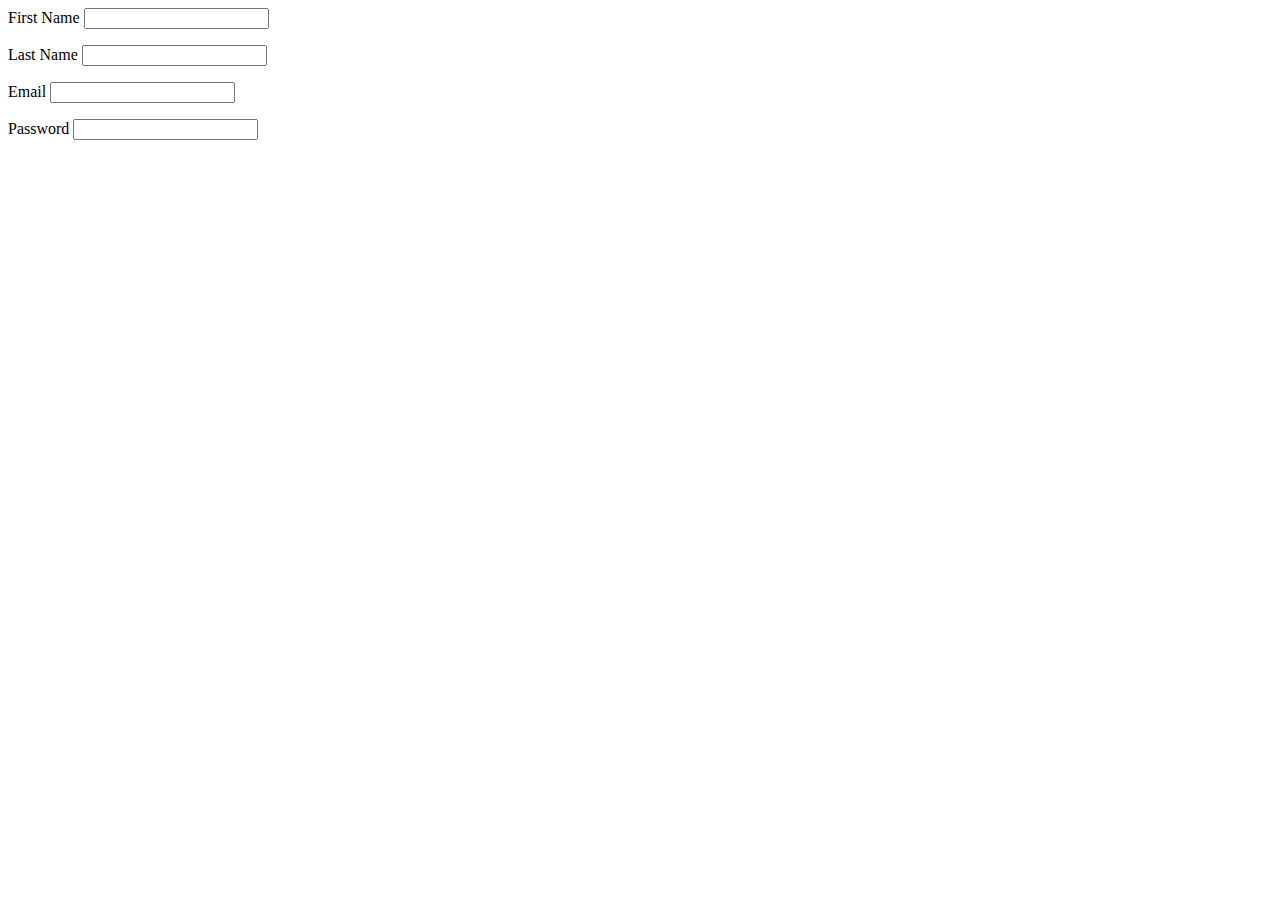
==== formValidation/index.html @ edc80307 "add form elements" ====
<!DOCTYPE html>
<html lang="en">
<head>
  <meta charset="UTF-8">
  <meta name="viewport" content="width=device-width, initial-scale=1.0">
  <link rel="stylesheet" href="./style.css">
  <title>Form Validation</title>
</head>
<body>
  <form action="">
    <div class="inputContainer">
      <label for="firstName"> First Name
        <input type="text" id="firstName">
      </label>
      <p class="error"></p>
    </div>
    <div class="inputContainer">
      <label for="lastName"> Last Name
        <input type="text" id="lastName">
      </label>
      <p class="error"></p>
    </div>
    <div class="inputContainer">
      <label for="email"> Email
        <input type="email" id='email'>
      </label>
      <p class="error"></p>
    </div>
    <div class="inputContainer"> Password
      <label for="password">
        <input type="password" id="password">
      </label>
      <p class="error"></p>
    </div>
  </form>
  <script src="./main.js"></script>
</body>
</html>
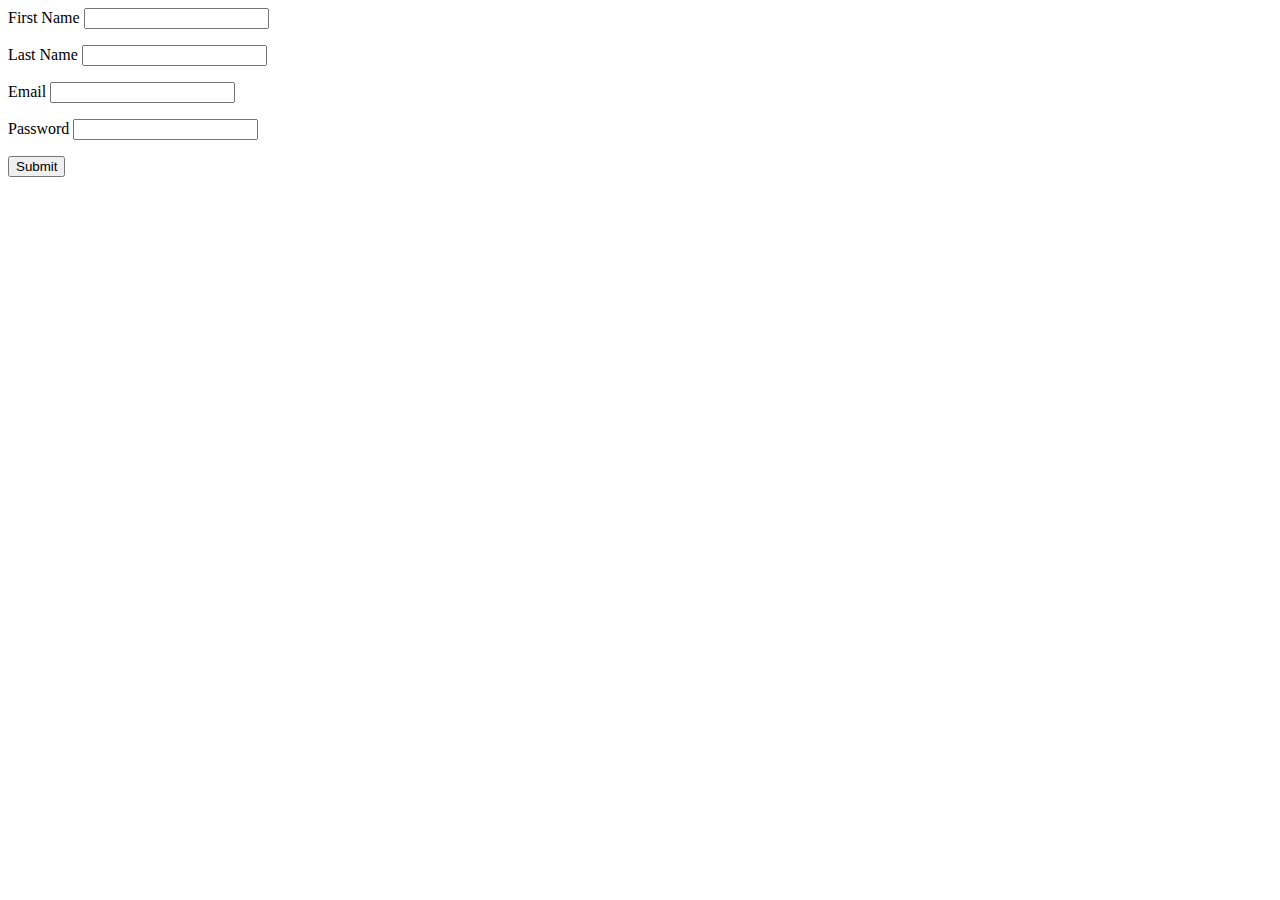
==== commit e900f714: "add submit button" ====
--- a/formValidation/index.html
+++ b/formValidation/index.html
@@ -32,6 +32,8 @@
       </label>
       <p class="error"></p>
     </div>
+
+    <button class="submit" type="submit"> Submit</button>
   </form>
   <script src="./main.js"></script>
 </body>
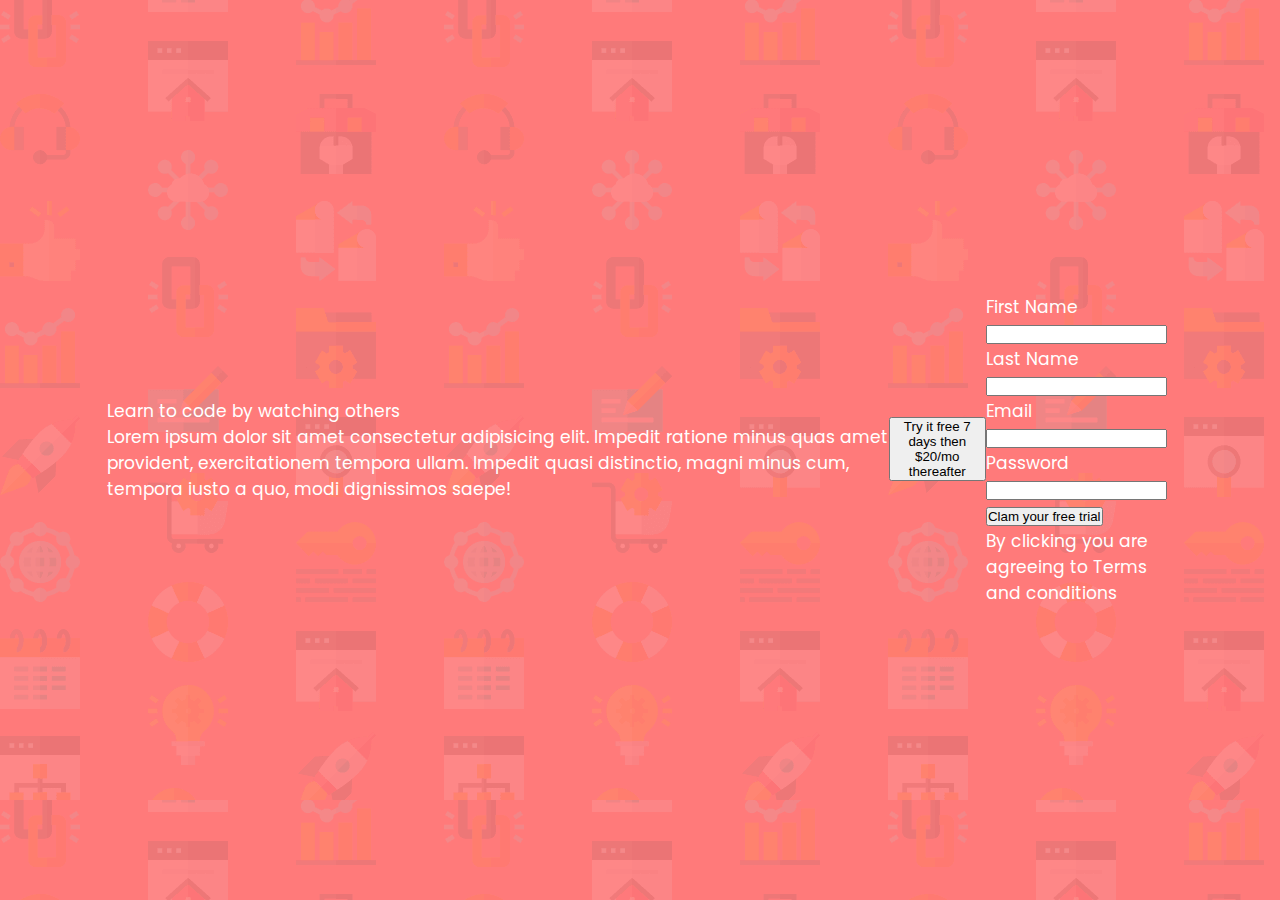
==== commit 409e54c1: "Adding the font and styling in css" ====
--- a/formValidation/index.html
+++ b/formValidation/index.html
@@ -1,40 +1,72 @@
 <!DOCTYPE html>
 <html lang="en">
-<head>
-  <meta charset="UTF-8">
-  <meta name="viewport" content="width=device-width, initial-scale=1.0">
-  <link rel="stylesheet" href="./style.css">
-  <title>Form Validation</title>
-</head>
-<body>
-  <form action="">
-    <div class="inputContainer">
-      <label for="firstName"> First Name
-        <input type="text" id="firstName">
-      </label>
-      <p class="error"></p>
+  <head>
+    <meta charset="UTF-8" />
+    <meta name="viewport" content="width=device-width, initial-scale=1.0" />
+    <link rel="stylesheet" href="./style.css" />
+    <link
+      href="https://fonts.googleapis.com/css2?family=Poppins:wght@300;400;700&display=swap"
+      rel="stylesheet"
+    />
+
+    <title>Form Validation</title>
+  </head>
+  <body>
+    <div class="hero">
+      <div class="hero-header">Learn to code by watching others</div>
+      <div class="heor-desc">
+        Lorem ipsum dolor sit amet consectetur adipisicing elit. Impedit ratione
+        minus quas amet provident, exercitationem tempora ullam. Impedit quasi
+        distinctio, magni minus cum, tempora iusto a quo, modi dignissimos
+        saepe!
+      </div>
     </div>
-    <div class="inputContainer">
-      <label for="lastName"> Last Name
-        <input type="text" id="lastName">
-      </label>
-      <p class="error"></p>
+    <div class="right-container">
+      <div class="try-button-container">
+        <button class="try-button">
+          Try it free 7 days then $20/mo thereafter
+        </button>
+      </div>
     </div>
-    <div class="inputContainer">
-      <label for="email"> Email
-        <input type="email" id='email'>
-      </label>
-      <p class="error"></p>
-    </div>
-    <div class="inputContainer"> Password
-      <label for="password">
-        <input type="password" id="password">
-      </label>
-      <p class="error"></p>
+    <div class="form-container">
+      <form action="">
+        <div class="inputContainer">
+          <label for="firstName">
+            First Name
+            <input type="text" id="firstName" />
+          </label>
+          <p class="error"></p>
+        </div>
+        <div class="inputContainer">
+          <label for="lastName">
+            Last Name
+            <input type="text" id="lastName" />
+          </label>
+          <p class="error"></p>
+        </div>
+        <div class="inputContainer">
+          <label for="email">
+            Email
+            <input type="email" id="email" />
+          </label>
+          <p class="error"></p>
+        </div>
+        <div class="inputContainer">
+          Password
+          <label for="password">
+            <input type="password" id="password" />
+          </label>
+          <p class="error"></p>
+        </div>
+
+        <button class="submit" type="submit">Clam your free trial</button>
+      </form>
+      <div class="subscription">
+        By clicking you are agreeing to
+        <span class="span">Terms and conditions</span>
+      </div>
     </div>
 
-    <button class="submit" type="submit"> Submit</button>
-  </form>
-  <script src="./main.js"></script>
-</body>
-</html>+    <script src="./main.js"></script>
+  </body>
+</html>
--- a/formValidation/style.css
+++ b/formValidation/style.css
@@ -0,0 +1,23 @@
+* {
+  box-sizing: border-box;
+  padding: 0;
+  margin: 0;
+}
+html {
+  font-size: 66.7%;
+}
+
+body {
+  font-size: 1.6rem;
+  font-family: 'Poppins', sans-serif;
+  color: white;
+  /* max-width: 1400px; */
+  width: 100vw;
+  height: 100vh;
+  padding: 10rem;
+  background: hsl(0, 100%, 74%);
+  background-image: url('images/bg-intro-desktop.png');
+  display: flex;
+  justify-content: space-around;
+  align-items: center;
+}
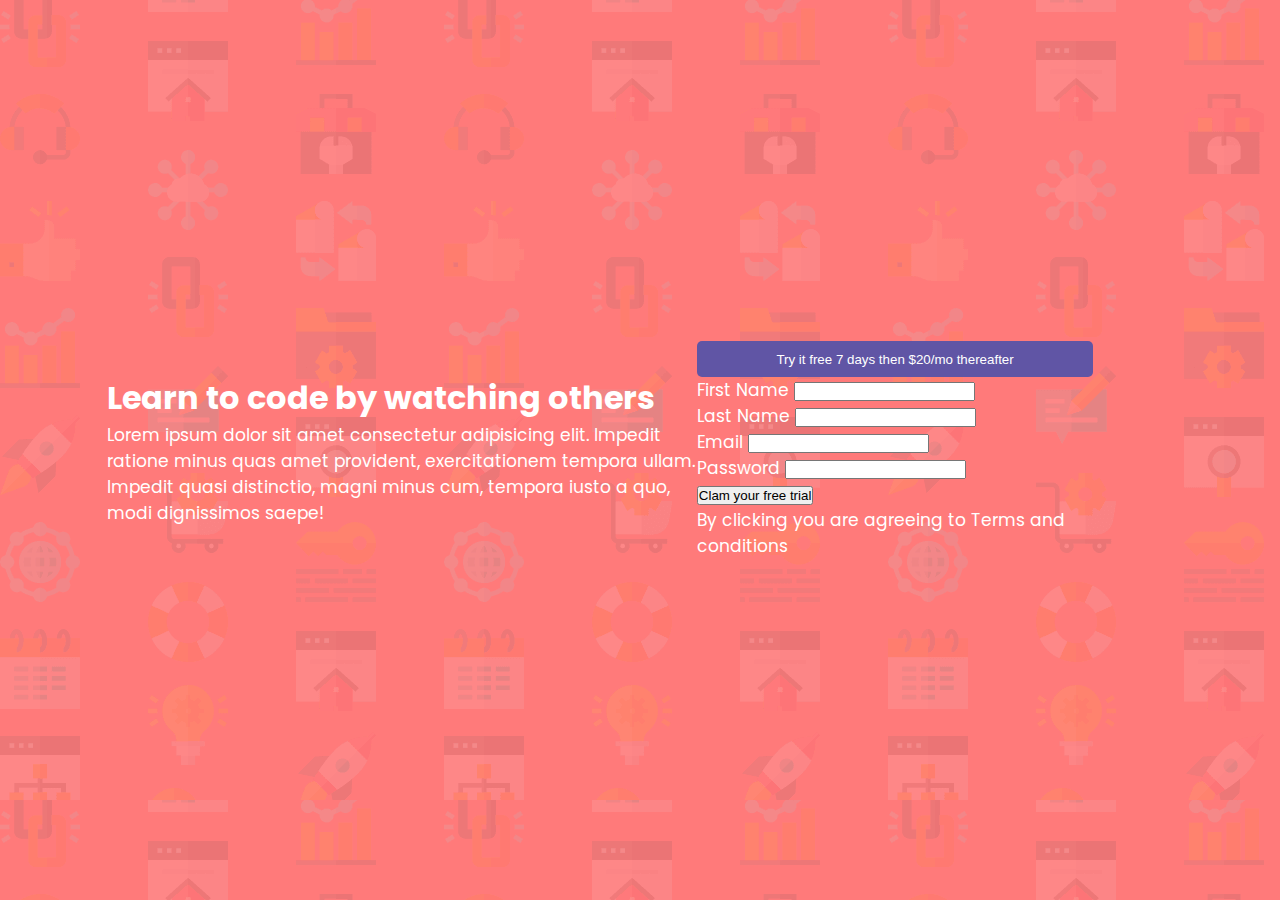
==== commit a08619ca: "add styling to try button" ====
--- a/formValidation/index.html
+++ b/formValidation/index.html
@@ -27,7 +27,6 @@
           Try it free 7 days then $20/mo thereafter
         </button>
       </div>
-    </div>
     <div class="form-container">
       <form action="">
         <div class="inputContainer">
@@ -66,6 +65,7 @@
         <span class="span">Terms and conditions</span>
       </div>
     </div>
+  </div>
 
     <script src="./main.js"></script>
   </body>
--- a/formValidation/style.css
+++ b/formValidation/style.css
@@ -11,13 +11,41 @@
   font-size: 1.6rem;
   font-family: 'Poppins', sans-serif;
   color: white;
-  /* max-width: 1400px; */
-  width: 100vw;
+  max-width: 1200px;
+  width: 100%;
   height: 100vh;
   padding: 10rem;
   background: hsl(0, 100%, 74%);
   background-image: url('images/bg-intro-desktop.png');
   display: flex;
-  justify-content: space-around;
+  justify-content: space-between;
   align-items: center;
 }
+
+.hero {
+  display: flex;
+  flex-direction: column;
+  width: 70%;
+}
+.hero-header {
+  font-size: 3rem;
+  font-weight: bold;
+  line-height: 1.5;
+}
+
+.hero-desc {
+  font-size: 4rem;
+  line-height: 1.4;
+  padding: 2rem 0;
+}
+
+.try-button {
+  background-color: hsl(248, 32%, 49%);  
+  color: white;
+  border-radius: 5px;
+  width: 100%;
+  padding: 1rem 0rem;
+  outline: none;
+  border: none;
+
+}
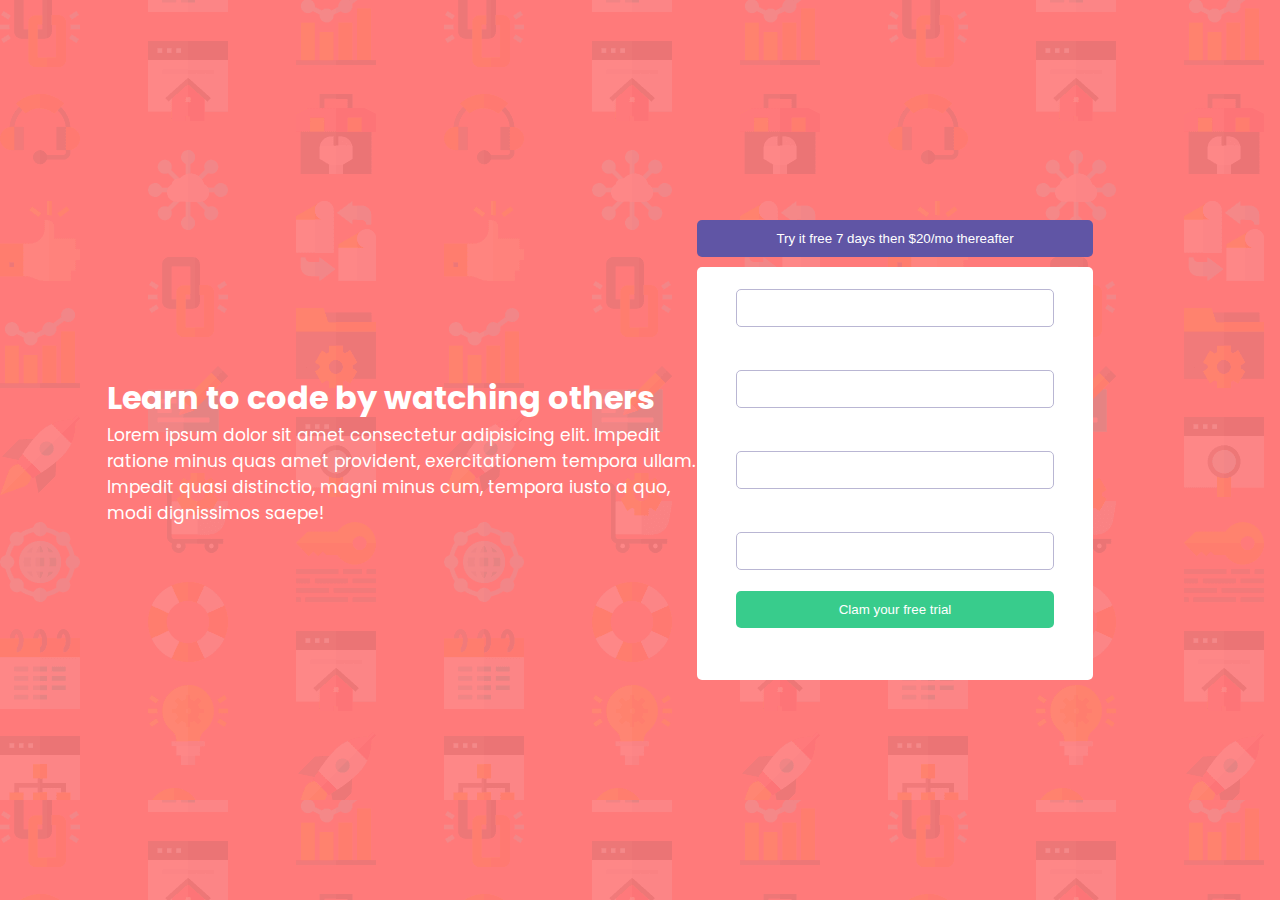
==== commit 3b3276c5: "add styling to inputs. add styling to submit button" ====
--- a/formValidation/index.html
+++ b/formValidation/index.html
@@ -31,27 +31,23 @@
       <form action="">
         <div class="inputContainer">
           <label for="firstName">
-            First Name
             <input type="text" id="firstName" />
           </label>
           <p class="error"></p>
         </div>
         <div class="inputContainer">
           <label for="lastName">
-            Last Name
             <input type="text" id="lastName" />
           </label>
           <p class="error"></p>
         </div>
         <div class="inputContainer">
           <label for="email">
-            Email
             <input type="email" id="email" />
           </label>
           <p class="error"></p>
         </div>
         <div class="inputContainer">
-          Password
           <label for="password">
             <input type="password" id="password" />
           </label>
--- a/formValidation/style.css
+++ b/formValidation/style.css
@@ -49,3 +49,34 @@
   border: none;
 
 }
+
+.form-container {
+  background: white;
+  margin-top: 1rem;
+  border-radius: 5px;
+  text-align: center;
+}
+
+input {
+  width: 80%;
+  border-radius: 5px;
+  padding: 1rem 2rem;
+  margin: 2rem 0;
+  border: 1px solid hsl(246, 25%, 77%) ;
+  outline: none;
+}
+
+input:focus {
+  outline: none;
+  border-color: hsl(246, 25%, 77%) ;
+}
+
+.submit {
+  background-color: hsl(154, 59%, 51%); 
+  width: 80%;
+  padding: 1rem 2rem;
+  color: white;
+  border-radius: 5px;
+  outline: none;
+  border: none;
+}
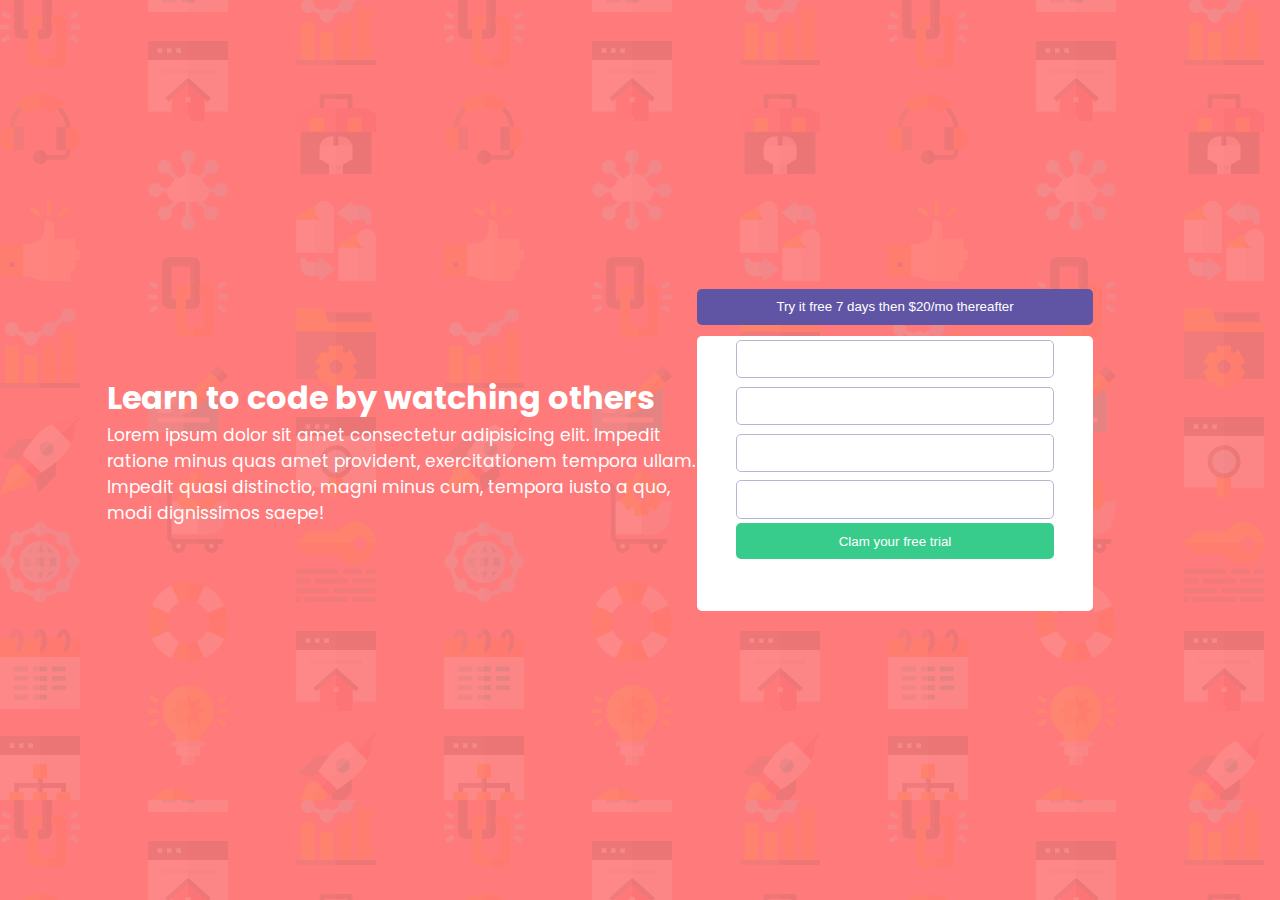
==== commit 396c185c: "Adding the validation" ====
--- a/formValidation/index.html
+++ b/formValidation/index.html
@@ -28,28 +28,28 @@
         </button>
       </div>
     <div class="form-container">
-      <form action="">
+      <form action="" class="form">
         <div class="inputContainer">
           <label for="firstName">
-            <input type="text" id="firstName" />
+            <input type="text" class="input" id="firstName" required />
           </label>
           <p class="error"></p>
         </div>
         <div class="inputContainer">
           <label for="lastName">
-            <input type="text" id="lastName" />
+            <input type="text" class="input" id="lastName" required/>
           </label>
           <p class="error"></p>
         </div>
         <div class="inputContainer">
           <label for="email">
-            <input type="email" id="email" />
+            <input type="email" class="input" id="email" required/>
           </label>
           <p class="error"></p>
         </div>
         <div class="inputContainer">
           <label for="password">
-            <input type="password" id="password" />
+            <input type="password" class="input" id="password" required />
           </label>
           <p class="error"></p>
         </div>
--- a/formValidation/style.css
+++ b/formValidation/style.css
@@ -40,14 +40,13 @@
 }
 
 .try-button {
-  background-color: hsl(248, 32%, 49%);  
+  background-color: hsl(248, 32%, 49%);
   color: white;
   border-radius: 5px;
   width: 100%;
   padding: 1rem 0rem;
   outline: none;
   border: none;
-
 }
 
 .form-container {
@@ -61,18 +60,18 @@
   width: 80%;
   border-radius: 5px;
   padding: 1rem 2rem;
-  margin: 2rem 0;
-  border: 1px solid hsl(246, 25%, 77%) ;
+  margin: 0.4rem 0;
+  border: 1px solid hsl(246, 25%, 77%);
   outline: none;
 }
 
 input:focus {
   outline: none;
-  border-color: hsl(246, 25%, 77%) ;
+  border-color: hsl(246, 25%, 77%);
 }
 
 .submit {
-  background-color: hsl(154, 59%, 51%); 
+  background-color: hsl(154, 59%, 51%);
   width: 80%;
   padding: 1rem 2rem;
   color: white;
@@ -80,3 +79,9 @@
   outline: none;
   border: none;
 }
+
+.error {
+  color: red;
+  
+  font-size: 1.6rem;
+}
